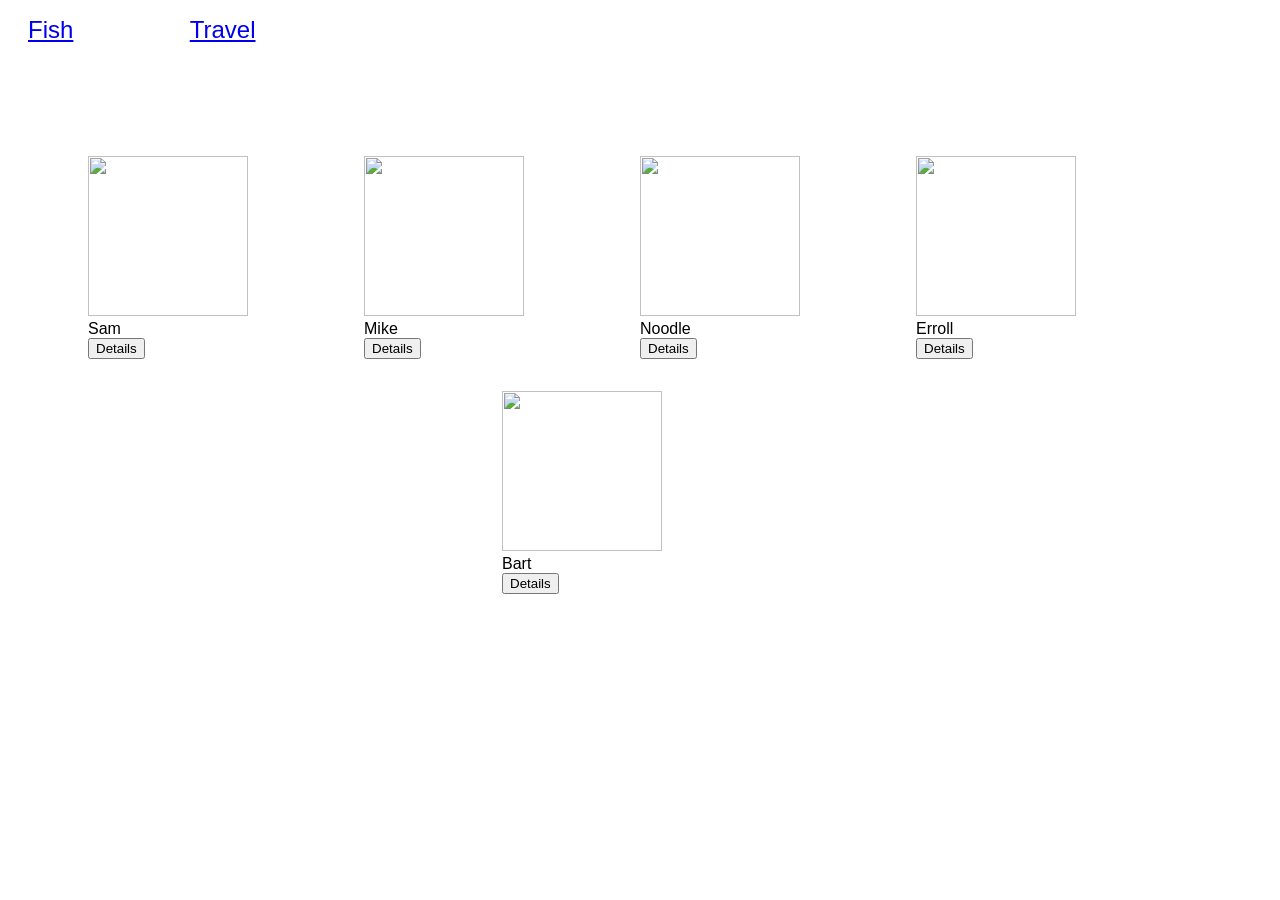
==== index.html @ 13d6d219 "Initial commit" ====
<!doctype html>
<html lang="en">

<head>
    <meta charset="utf-8">
    <title>Nashville Software School</title>
    <link rel="stylesheet" href="./styles/main.css">

</head>

<body>
    <header>
        <nav class="nav">
            <div class="nav__link"><a href="index.html">Fish</a></div>
            <div class="nav__link"><a href="travel.html">Travel</a></div>
        </nav>
    </header>
    <main>
        <article class="content">
            <section class="fishList">


                <div class="fish">
                    <div><img class="fish__image"
                            src="https://s-media-cache-ak0.pinimg.com/736x/68/34/8d/68348d8e60df18e1caa08328570b1863.jpg"
                            alt=""></div>
                    <div class="fish__name">Sam</div>
                    <div><button id="button--sam">Details</button></div>

                    <dialog class="dialog--fish" id="details--sam">
                        <div>Species: Betta</div>
                        <div>Location: Japan</div>
                        <div>Food: Insects and tadpoles</div>

                        <button class="button--close" id="close-sam">Close Dialog</button>
                    </dialog>
                </div>



                <div class="fish">
                    <div><img class="fish__image"
                            src="https://s-media-cache-ak0.pinimg.com/736x/e1/b0/85/e1b085bef6cca332b0883842f85bdb3a.jpg"
                            alt=""></div>
                    <div class="fish__name">Mike</div>
                    <div><button id="button--mike">Details</button></div>

                    <dialog class="dialog--fish" id="details--mike">
                        <div>Species: Emperor Angelfish</div>
                        <div>Location: Caribbean</div>
                        <div>Food: Algae, crustaceans</div>

                        <button class="button--close" id="close-mike">Close Dialog</button>
                    </dialog>
                </div>




                <div class="fish">
                    <div><img class="fish__image"
                            src="https://cdn.pixabay.com/photo/2017/12/26/22/00/fish-3041507__180.jpg"
                            alt=""></div>
                    <div class="fish__name">Noodle</div>
                    <div><button id="button--noodle">Details</button></div>

                    <dialog class="dialog--fish" id="details--noodle">
                        <div>Species: Red Discus</div>
                        <div>Location: Caribbean</div>
                        <div>Food: Algae, crustaceans</div>

                        <button class="button--close" id="close-noodle">Close Dialog</button>
                    </dialog>
                </div>




                <div class="fish">
                    <div><img class="fish__image"
                            src="https://thumbs.dreamstime.com/t/fish-fishtank-20727469.jpg"
                            alt=""></div>
                    <div class="fish__name">Erroll</div>
                    <div><button id="button--erroll">Details</button></div>

                    <dialog class="dialog--fish" id="details--erroll">
                        <div>Species: Angelfish</div>
                        <div>Location: Caribbean</div>
                        <div>Food: Algae, crustaceans</div>

                        <button class="button--close" id="close-erroll">Close Dialog</button>
                    </dialog>
                </div>




                <div class="fish">
                    <div><img class="fish__image"
                            src="https://3.imimg.com/data3/IW/XT/GLADMIN-105863/fish-125x125.jpg"
                            alt=""></div>
                    <div class="fish__name">Bart</div>
                    <div><button id="button--bart">Details</button></div>

                    <dialog class="dialog--fish" id="details--bart">
                        <div>Species: Orange Clownfish</div>
                        <div>Location: Caribbean</div>
                        <div>Food: Algae, crustaceans</div>

                        <button class="button--close" id="close-bart">Close Dialog</button>
                    </dialog>
                </div>


            </section>
            <aside class="tips"></aside>
        </article>
    </main>

    <script type="module" src="./scripts/main.js"></script>
</body>

</html>
---- styles/main.css ----
@import 'dialog.css';
@import 'nav.css';
@import 'fish.css';

body {
    font-family: 'Segoe UI', Tahoma, Geneva, Verdana, sans-serif;
}

.content {
    padding: 5em;
}
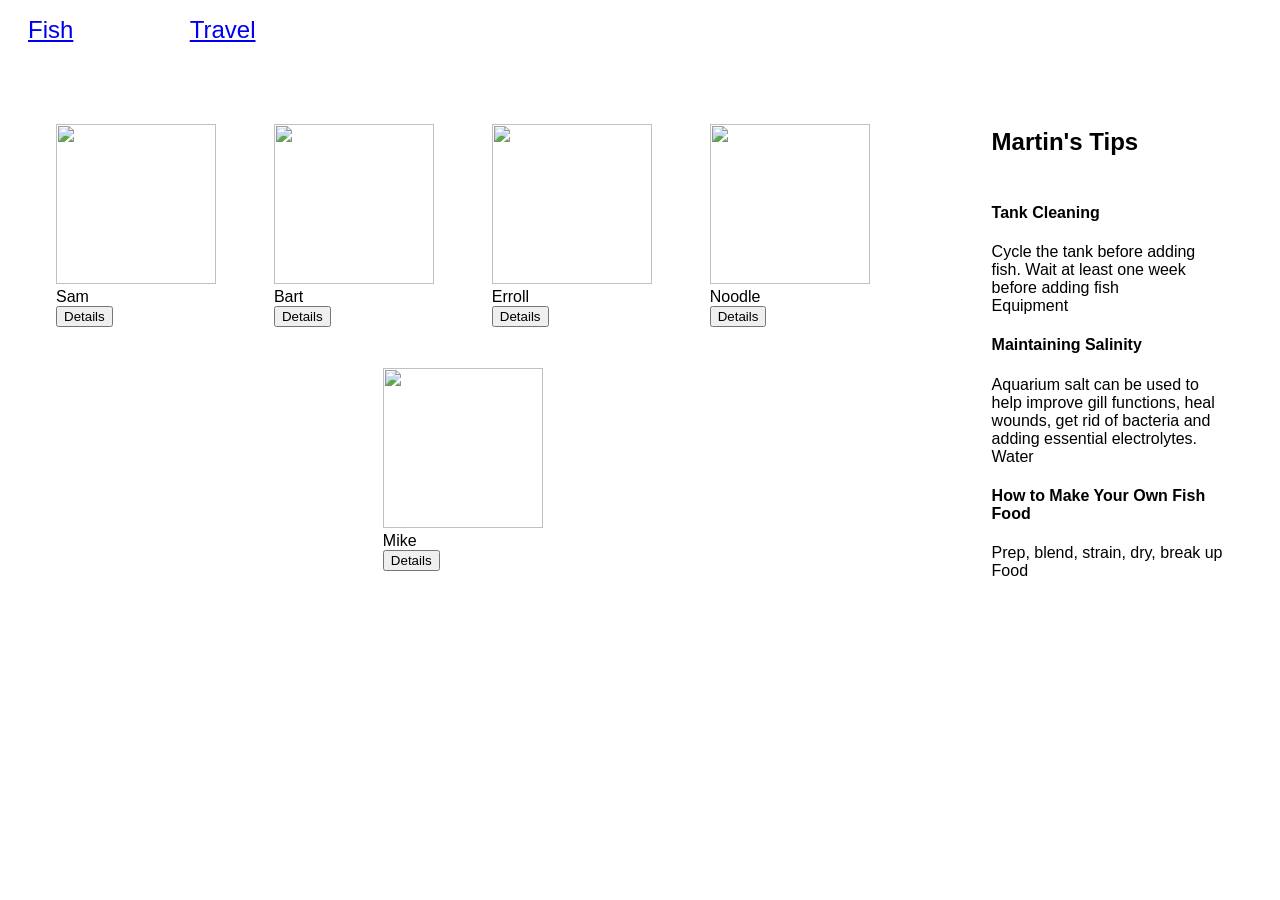
==== commit ccf18a1d: "Added tip components" ====
--- a/index.html
+++ b/index.html
@@ -16,105 +16,7 @@
         </nav>
     </header>
     <main>
-        <article class="content">
-            <section class="fishList">
-
-
-                <div class="fish">
-                    <div><img class="fish__image"
-                            src="https://s-media-cache-ak0.pinimg.com/736x/68/34/8d/68348d8e60df18e1caa08328570b1863.jpg"
-                            alt=""></div>
-                    <div class="fish__name">Sam</div>
-                    <div><button id="button--sam">Details</button></div>
-
-                    <dialog class="dialog--fish" id="details--sam">
-                        <div>Species: Betta</div>
-                        <div>Location: Japan</div>
-                        <div>Food: Insects and tadpoles</div>
-
-                        <button class="button--close" id="close-sam">Close Dialog</button>
-                    </dialog>
-                </div>
-
-
-
-                <div class="fish">
-                    <div><img class="fish__image"
-                            src="https://s-media-cache-ak0.pinimg.com/736x/e1/b0/85/e1b085bef6cca332b0883842f85bdb3a.jpg"
-                            alt=""></div>
-                    <div class="fish__name">Mike</div>
-                    <div><button id="button--mike">Details</button></div>
-
-                    <dialog class="dialog--fish" id="details--mike">
-                        <div>Species: Emperor Angelfish</div>
-                        <div>Location: Caribbean</div>
-                        <div>Food: Algae, crustaceans</div>
-
-                        <button class="button--close" id="close-mike">Close Dialog</button>
-                    </dialog>
-                </div>
-
-
-
-
-                <div class="fish">
-                    <div><img class="fish__image"
-                            src="https://cdn.pixabay.com/photo/2017/12/26/22/00/fish-3041507__180.jpg"
-                            alt=""></div>
-                    <div class="fish__name">Noodle</div>
-                    <div><button id="button--noodle">Details</button></div>
-
-                    <dialog class="dialog--fish" id="details--noodle">
-                        <div>Species: Red Discus</div>
-                        <div>Location: Caribbean</div>
-                        <div>Food: Algae, crustaceans</div>
-
-                        <button class="button--close" id="close-noodle">Close Dialog</button>
-                    </dialog>
-                </div>
-
-
-
-
-                <div class="fish">
-                    <div><img class="fish__image"
-                            src="https://thumbs.dreamstime.com/t/fish-fishtank-20727469.jpg"
-                            alt=""></div>
-                    <div class="fish__name">Erroll</div>
-                    <div><button id="button--erroll">Details</button></div>
-
-                    <dialog class="dialog--fish" id="details--erroll">
-                        <div>Species: Angelfish</div>
-                        <div>Location: Caribbean</div>
-                        <div>Food: Algae, crustaceans</div>
-
-                        <button class="button--close" id="close-erroll">Close Dialog</button>
-                    </dialog>
-                </div>
-
-
-
-
-                <div class="fish">
-                    <div><img class="fish__image"
-                            src="https://3.imimg.com/data3/IW/XT/GLADMIN-105863/fish-125x125.jpg"
-                            alt=""></div>
-                    <div class="fish__name">Bart</div>
-                    <div><button id="button--bart">Details</button></div>
-
-                    <dialog class="dialog--fish" id="details--bart">
-                        <div>Species: Orange Clownfish</div>
-                        <div>Location: Caribbean</div>
-                        <div>Food: Algae, crustaceans</div>
-
-                        <button class="button--close" id="close-bart">Close Dialog</button>
-                    </dialog>
-                </div>
-
-
-            </section>
-            <aside class="tips"></aside>
-        </article>
+        <article class="content"></article>
     </main>
 
     <script type="module" src="./scripts/main.js"></script>
--- a/styles/main.css
+++ b/styles/main.css
@@ -1,11 +1,13 @@
 @import 'dialog.css';
 @import 'nav.css';
 @import 'fish.css';
+@import 'tips.css';
 
 body {
     font-family: 'Segoe UI', Tahoma, Geneva, Verdana, sans-serif;
 }
 
 .content {
-    padding: 5em;
+    padding: 3em;
+    display: flex;
 }
